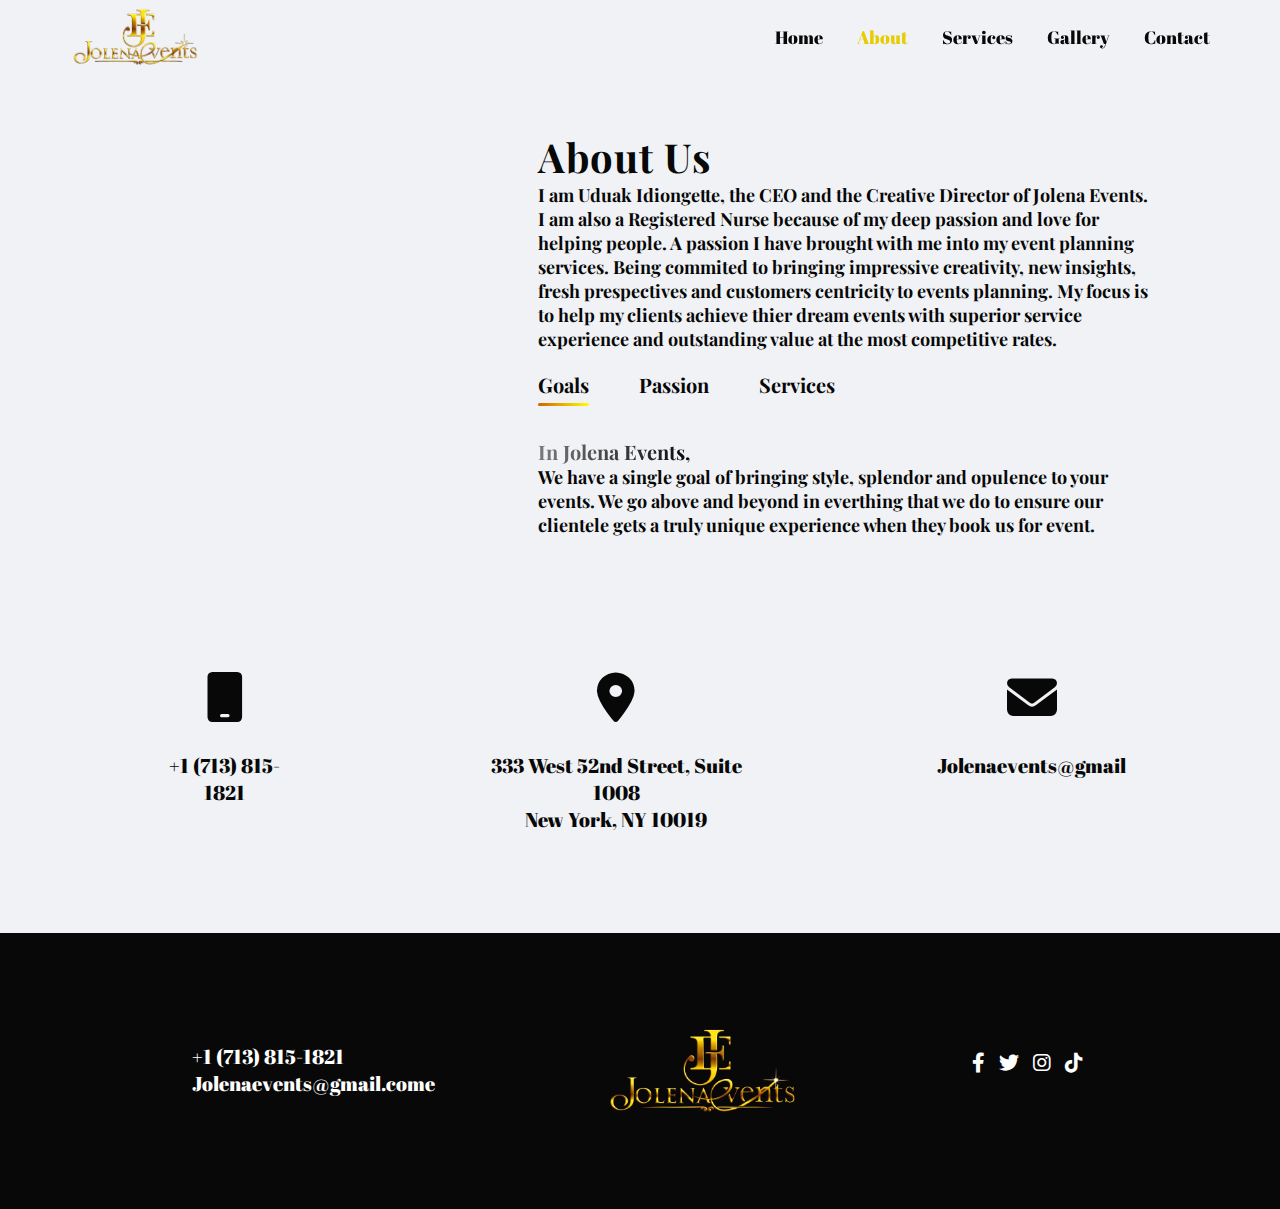
==== Aboutus.html @ 5bd6741c "init" ====
<!DOCTYPE html>
<html lang="en">
<head>
    <meta charset="UTF-8">
    <meta http-equiv="X-UA-Compatible" content="IE=edge">
    <meta name="viewport" content="width=device-width, initial-scale=1.0">
    <title>About Jolena Events</title>
    <!-- Font Awesome -->
    <link rel="stylesheet" href="./css/all.css">
    <!-- Fonts -->
    <link rel="stylesheet" href="/css/fonts.css">
    <!--Owl carousel-->
    <link rel="stylesheet" href="./css/owl.carousel.min.css">
    <link rel="stylesheet" href="./css/owl.theme.default.min.css">
    <!--AOS library-->
    <link rel="stylesheet" href="./css/aos.css">
    <!-- Custom Style -->
    <link rel="stylesheet" href="./css/Aboutus.css">
    <link rel="shortcut icon" href="./css/assets/Jolena Events Favicon.png"  type="image/x-icon">
</head>
<body>

    <!-- header start -->
<header class="header">
    <div class="container3">
        <div class="row align-items-center justify-content-between">
            <div class="brand-name">
                <img src="./css/assets/jolena Image resized.png" class="logo" style="height: 4rem;" alt="">
            </div>
            <div class="hamburger-btn" id="hamburger-btn">
                <div>
                  <span class="line-1"></span>
                  <span class="line-2"></span>
                  <span class="line-3"></span>
                </div>
              </div>
            <div class="nav">
                <ul>
                    <li><a href="Home.html">Home</a></li>
                    <li><a href="#" class="active">About</a></li>
                    <li><a href="Services.html">Services</a></li    >
                    <li><a href="Gallery.html">Gallery</a></li>
                    <li><a href="Contacts.html">Contact</a></li>
                </ul>
            </div>
        </div>
    </div>
</header>
<!-- header end -->

    <!-- ------about------ --> 
        <div id="about">
            <div class="container"> 
                <div class="row">
                    <div class="about-col-1" data-aos="zoom-in-down" data-aos-duration="1000" data-aos-delay="200">
                        <img src="./assets/IMG_6799.PNG" alt="">
                    </div> 
                    <div class="about-col-2">
                        <h1 class="sub-title">About Us</h1> 
                        <p class="acp">I am Uduak Idiongette, the CEO and the Creative Director of Jolena Events. <br> I am also a Registered Nurse because
                            of my deep passion and love for helping people. A passion I have brought with me into my event planning services.
                            Being commited to bringing impressive creativity, new insights, fresh prespectives and customers centricity
                            to events planning. My focus is to help my clients achieve thier dream events with superior service experience and outstanding value at the most competitive
                            rates.
                        </p>    
                            <div class="tab-titles">
                                <p class="tab-links active-link" onclick="opentab('Our Goal')">Goals</p>
                                <p class="tab-links" onclick="opentab('Passion')">Passion</p>
                                <p class="tab-links" onclick="opentab('Services')">Services</p>
                            </div>

                            <div class="tab-contents active-tab" id="Our Goal">
                                    <span>In Jolena Events,</span> <br> <p>We have a single goal of bringing style, splendor and opulence
                                    to your events. We go above and beyond in everthing that we do to ensure our clientele
                                    gets a truly unique experience when they book us for event.</p> 
                            </div>
                            <div class="tab-contents" id="Passion">
                                <span>My passion</span> <br> <P>For Events Planning started way back in high school; planning surprise parties for
                                    friends to planning family events. Today I come with well over a decade of Industry experience, vendor relationships
                                    and goodwill which I leverage to plan and succesfully deliver weddings, birthday events as well as other social and
                                    Corparate events including conferences, galas etc.
                                </P>
                            </div> 
                            <div class="tab-contents" id="Services">
                                <span>We are a one-stop shop for all your events.</span> <br> <p>We distinguish ourselves with superior services 
                                    delivery from conceptualization, through theming, planning and sound execution of your event.
                                    Be it Birthday parties, gradution, wedding, intimate ceremony, engagement, kid's parties. Just know we are here for
                                    you.<a href="#">Learn More</a>
                                </p>
                            </div> 
                        </div>
                    </div>
                </div>
            </div>
        </div>
    
    <!-- home contact -->
    <div id="home-contact">
        <div class="container2">
            <div class="home-list">
                <div>
                    <i class="fa-solid fa-mobile"></i>
                    <p>+1 (713) 815-1821</p>
                </div>
                <div>
                    <i class="fas fa-map-marker-alt"></i>
                    <p>333 West 52nd Street, Suite 1008 <br> New York, NY 10019</p>
                </div>
                <div>
                    <i class="fas fa-envelope"></i>
                    <p>Jolenaevents@gmail</p>
                </div>
            </div>
        </div>
    </div>
<!-- home contact end -->
<!-- footer start -->
<footer>
    <div class="footer" style="height: 100%;">
        <div class="container-footer">
            <div class="quicklinks">
                <p>+1 (713) 815-1821</p>
                <p>Jolenaevents@gmail.come</p>
            </div>
            <div class="logo2">
                <img src="./css/assets/jolena Image resized.png" style="height: 6rem;" alt="">
            </div>
            <div class="follow">
                <i class="fab fa-facebook-f"></i>
                <i class="fab fa-twitter"></i>
                <a href="https://instagram.com/jolenaevents_?igshid=ZjE2NGZiNDQ="><i class="fab fa-instagram"></i></a>
                <a href="https://www.tiktok.com/@jolenaevents?fbclid=PAAabKR7lM6XKFQKBXJzfFiPvjZs_xx0U03we3cGJgPhLUKoy5DLqd8iB_T5k"><i class="fab fa-tiktok"></i></a>
            </div>            
        </div>
    </div>
</footer>
<!-- footer ends -->
        <script>
            var menu = document.getElementById("hamburger-btn");
            
            menu.onclick = function(){
                menu.classList.toggle("openmenu");
            }
        </script>    
        <script>

            var tablinks = document.getElementsByClassName("tab-links");
            var tabcontents = document.getElementsByClassName("tab-contents");
        
                function opentab(tabname){
                  for(tablink of tablinks){ 
                    tablink.classList.remove("active-link");
                }
                  for(tabcontent of tabcontents){ 
                    tabcontent.classList.remove("active-tab");
                }
                  event.currentTarget.classList.add("active-link");
                  document.getElementById(tabname).classList.add("active-tab");    
                }
        </script>        
</script>
<!--jquery library file-->
<script src="./js/jquery3.6.0.main.js"></script>

<!--Owl carsouel js-->
<script src="./js/owl.carousel.min.js"></script>
<script src="./js/owl.carousel.js"></script>
    
    
<!--Aos library-->
<script src="./js/aos.js"></script>
          
<!--Custom javascript-->
<script src="./js/gallery.js"></script>

<script src="./js/main.js"></script>
</body>
</html>
---- css/fonts.css ----
/* font-family: Clicker */
@font-face{
    font-family: Clicker;
    src: url('../fonts/Clicker_Script/ClickerScript-Regular.ttf');
}

/* font-family: Poppins */
@font-face{
    font-family: Poppins;
    src: url('../fonts/Poppins/Poppins-Regular.ttf');
}

/* font-family: Playfair */
@font-face{
    font-family: Playfair;
    src: url('../fonts/Playfair_Display/static/PlayfairDisplay-Bold.ttf');
}

/* font-family: Abel */
@font-face{
    font-family: Abel;
    src: url('../fonts/Abel/Abel-Regular.ttf');
}

/* font-family: Anton */
@font-face{
    font-family: Anton;
    src: url('../fonts/Anton/Anton-Regular.ttf');
}

/* font-family: Abril FatFace */
@font-face{
    font-family: Abril;
    src: url('../fonts/Abril_Fatface/AbrilFatface-Regular.ttf');
}

/* font-family: Sansita*/
@font-face{
    font-family: Sansita;
    src: url('../fonts/Sansita/Sansita-Regular.ttf');
}

/* font-family: Josefin */
@font-face{
    font-family: Josefin;
    src: url('../fonts/Josefin_Sans/JosefinSans-Italic-VariableFont_wght.ttf');
}

/* font-family: Lexend */
@font-face{
    font-family: Lexend;
    src: url('../fonts/Lexend_Deca/LexendDeca-VariableFont_wght.ttf');
}

/* font-family: Livvic */
@font-face{
    font-family: Livvic;
    src: url('../fonts/Livvic/Livvic-Regular.ttf');
}
---- css/Aboutus.css ----
@import url('../CSS/fonts.css');
:root{
    --bg-black-500: #fcfdff;
    --bg-black-900: #f0f2f5;
    --bg-black-100: #fdf9ff;
    --bg-black-50: #e8dfec;
    --text-black-900: #080808;
    --text-black-700: #504e70;
    --text-gray:#3f4954;

    /* theme font-family */
    --Clicker:'Clicker', cursive;
    --Poppins:'Poppins', cursive;
    --Sansita: 'Sansita', cursive;
    --Abril: 'Abril', cursive;
}

*{
    margin: 0;
    padding: 0;
    font-family: 'Playfair', sans-serif;
    box-sizing: border-box;
}

html{
    scroll-behavior: smooth;
}

body{
    background-color:var(--bg-black-900);
    color:var(--text-black-900);

}
.container{ 
    padding: 10px 10%;
} 

.container2{
    margin: 0 5vw;
}

.container3{
    max-width: 1140px;
    margin: auto;
}

a{
    text-decoration: none;
}

:before,:after{
    box-sizing: border-box;
}

img{
    max-width: 100%;
    vertical-align: middle;
}

header,
section,
footer{
    display: block;
    width: 100%;
}

.row{
    display: flex;
    flex-wrap: wrap;
}

.justify-content-between{
    justify-content: space-between;
}

.align-items-center{
    align-items: center;
}

/* header */

.header{
    position: fixed;
    width: 100%;
    left: 0;
    top: 0;
    z-index: 99;
    transition: all 0.5s ease;
}

.header.fixed{
    background-color: #ffffff;
    box-shadow: 0 2px 4px 0 rgba(0,0,0,.2);
}

.header .logo{
    display: block;
    transition: all 0.5s ease;
}

.hamburger-btn div{
    width: 50px;
    height: 50px;
    margin: -8px;
    position: relative;
    cursor: pointer;
    display: none;
}

.header.fixed .hamburger-btn span{
    transition: all 0.5s ease;
}

.hamburger-btn span{
    background: #080808;
    width: 25px;
    height: 3px;
    display: block;
    position: absolute;
    top: 50%;
    left: 50%;
    transform: translate(-50%, -50%);
    transition: transform 0.5s, width 0.5s;
}

.hamburger-btn .line-1{
    transform: translate(-50%, -10px);
}

.hamburger-btn .line-3{
    transform: translate(-50%, 7px);
}

.openmenu .line-1{
    transform: translate(-50%, -50%) rotate(-45deg);
}

.openmenu .line-2{
    width: 0;
}

.openmenu .line-3{
    transform: translate(-50%, -50%) rotate(45deg);
}

.header .nav{
    font-size: 18px;
    font-weight: 500;
}

.header .nav ul{
    list-style-type: none;
    margin: 0;
    padding-top: 0;
}

.header .nav ul li{
    display: inline-block;
    margin-left: 30px;
}

.header .nav ul li a.active{
    color: #e6cc00;
}

.header .nav ul li a{
    font-family: 'Abril', sans-serif;
    display: block;
    padding: 25px 0;
    transition: scale .2 ease;
    color: #080808;
}

.header .nav ul li a:hover{
    color: #e6cc00;
    scale: 1.05;
}

.header .nav ul li a:active{
    scale: 0.95;
}

 /* home section */
 .home-section{
    min-height: 100vh;
    position: relative;
}

.home-section .slide{
    background-position: center;
    background-size: cover;
    position: absolute;
    z-index: 1;
    left: 0;
    top: 0;
    width: 100%;
    height: 100%;
    opacity: 0;
    visibility: hidden;
    transition: all 1s ease-in-out;
}

.home-section .slide.active{
    opacity: 1;
    visibility: visible;
}

.home-section .slide::before{
    content: '';
    position: absolute;
    left: 0;
    top: 0;
    width: 100%;
    height: 100%;
    background-color: rgba(0,0,0,0.4);
    z-index: -1;
}


.home-section .row{
min-height: 100vh;
}

.home-section .home-content{
    flex: 0 0 100%;
    max-width: 100%;
    padding: 0 15px;
    text-align: center;
}

.home-section .home-content p{
    font-size: 24px;
    color: #ffffff;
    margin: 0 0 15px;
}

.home-section .slide.active .home-content p{
    opacity: 0;
    animation: fadeInTop 1s ease forwards;
}

@keyframes fadeInTop {
    0%{
        transform: translateY(-50px);
    }
    100%{
        opacity: 1;
        transform: translateY(0px);
    }
}

.home-section .home-content h1{
    font-size: 80px;
    color: #ffffff;
    margin: 0;
    font-weight: normal;
    font-family:var(--Clicker);
}

.home-section .slide.active .home-content h1{
    opacity: 0;
    animation: fadeInTop 1s ease forwards;
    animation-delay: 0.5s;
}

.home-section .home-content span{
    font-size: 18px;
    display: inline-block;
    border: 2px solid #ffffff;
    border-radius: 8px;
    padding: 6px 10px;
    margin: 15px 0 0;
    transition: scale .2 ease;
    letter-spacing: 0.5px;
}

.home-section .home-content span:hover{
    scale: 1.05;
}

.home-section .home-content span:active{
    scale: 0.95;
}

.home-section .home-content span a{
    color: #ffffff;
    font-weight: 100;
}

.home-section .slide.active .home-content span{
    opacity: 0;
    animation: fadeInTop 1s ease forwards;
    animation-delay: 1s;
}

/* -----------about------------ */
#about{ 
    padding: 120px 0;
    color: #080808;
} 
.row{ 
    display: flex;
    justify-content: space-between; 
    flex-wrap: wrap;
} 
.about-col-1{ 
   flex-basis: 35%;
} 
.about-col-1 img{ 
    width: 100%; 
    border-radius: 50%;
} 

.about-col-2{ 
    flex-basis: 60%;
} 
.sub-title{ 
    font-size: 40px;
    font-weight: 600;
    color: #080808;
    letter-spacing: 1px;
}

.acp{
    font-weight: 600;
    font-family: 'Playfair', sans-serif;
    font-size: 18px;
    text-align: left;
}
.tab-titles{ 
    display: flex; 
    margin: 20px 0 40px;
} 
.tab-links{ 
    margin-right: 50px; 
    font-size: 20px;
    font-weight: 600;
    cursor: pointer;
    position: relative;
} 
.tab-links::after{ 
    content:'';
    width: 0;
    border-radius: 5px;
    height: 3px; 
    background: linear-gradient(to right, #cc6600 0%, #ffff00 100%);
    position: absolute;
    left: 0%;
    bottom: -8px;
    transition: 0.5s;
} 
.tab-links.active-link::after{
    width: 100%;
} 
.tab-contents p{
    font-family: 'Playfair', sans-serif;
    font-weight: 600;
    font-size: 18px;
    text-align: left;
} 

.tab-contents p a{
    font-family: 'Playfair', sans-serif;
    display: block;
    color: #222222;
    text-decoration: none;
    letter-spacing: 0.5px;
    font-size: 15px;
    transition: scale .1 ease;
}

.tab-contents p a:hover{
    font-weight: 100;
    color: rgb(224, 184, 4);
    scale: 1;
}

.tab-contents p a:active{
    scale: 0.95;
}

.tab-contents span{
    background: linear-gradient(to right, #7c7b7b 0%, #080808 100%);
    -webkit-background-clip: text;
    color: transparent;
    font-size: 20px;
    font-weight: 600;
} 
.tab-contents{ 
    display: none;
}
.tab-contents.active-tab{ 
    display: block;
} 

/* contact items */

.home-list{
    margin: 5px 0 100px 0;
    top: 50px;
    display: flex;
    justify-content: center;
}

.home-list div{
    padding:0 90px;
    font-size: 13px;
    font-weight: 300;
}

.home-list div i{
    font-size: 50px;
    margin-bottom: 30px;
    display: flex;
    justify-content: center;
}

.home-list div p{
    font-family: 'Abril', sans-serif;
    text-align: center;
    font-size: 20px;
}

/* Footer */
.container-footer{
    background: #080808;
    padding: 90px 15%;
    display: flex;
    justify-content: space-between;
}

.quicklinks{
    padding-top: 20px;
}

.quicklinks p{
    text-align: justify;
    font-size: 20px;
    color: #fff;
    font-family: 'Abril', sans-serif;
}

.follow{
    padding-top: 30px;
}

.follow i{
    font-size: 20px;
    padding: 0 5px;
    transition: scale .2 ease;
    color: #fff;
}

.follow i:hover{
    scale: 1.05;
    color: #ffab00;
}

.follow i:active{
    scale: 0.95;
}

/* Responsive Design */
@media(max-width: 1200px){
    .home-list{
        display: block;
        top: 0;
    }

    .home-list div{
        padding: 40px 0;
        font-size: 13px;
        font-weight: 300;
    }

    .header .nav ul{
        margin-right: 30px;
    }

}

@media(max-width: 767px){
    .header .logo{
        margin-top: 5px;
        margin-left: 10px;
    }

    .header .hamburger-btn div{
        display: flex;
        margin-right: 2px;
    }

    .header .nav{
        flex: 0 0 100%;
        max-width: 100%;
        background-color: #ffffff;
        display: none;
    }

    .header .nav ul li{
        display: block;
        margin-left: 5;
    }

    .header .nav ul li a{
        padding: 20px 0;
        color: #080808;
        transition: all 0.5s ease;    
    }

    .header .nav ul li a:hover{
        color: #e6cc00;
        scale: 1.05;
    }
    

    .container-footer{
        display: block;
        text-align: center;
        align-items: center;
    }

    .quicklinks p{
        text-align: center;
    }

    .logo2{
        margin-top: 50px;
    }

    .follow{
        margin-top: 50px;
    }

    footer{
        height: 70vh;
        background: #080808;
        justify-content: space-between;
    }
}

@media only screen and (max-width: 700px){
    .sub-title{
        font-size: 40px;
        text-align: center;
    }
    .acp{
        font-size: 18px;
        text-align: center;
    }    
    .about-col-1, .about-col-2{
        flex-basis: 100%;
    }
    .about-col-1{
        margin-bottom: 30px;
    }
    .about-col-2{
        font-size: 14px;
    }
    .tab-links{
        font-size: 18px;
        margin-right: 20px;
    }
    .tab-contents p{
        text-align: center;
    }
}
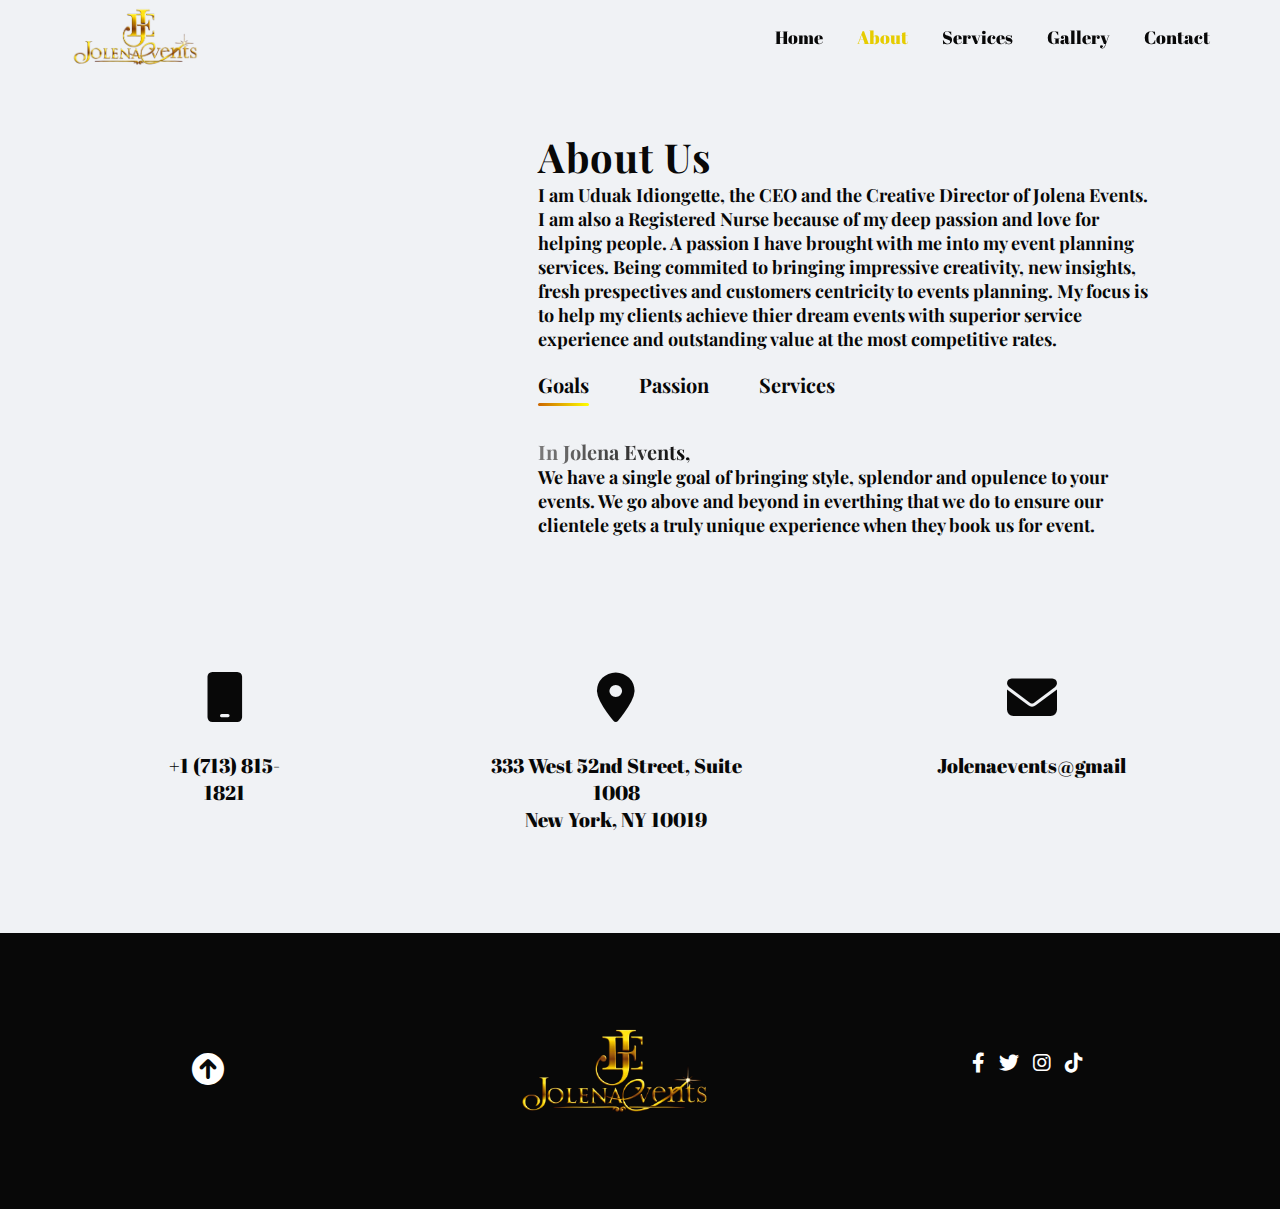
==== commit 7fb16fb3: "init" ====
--- a/Aboutus.html
+++ b/Aboutus.html
@@ -36,7 +36,7 @@
               </div>
             <div class="nav">
                 <ul>
-                    <li><a href="Home.html">Home</a></li>
+                    <li><a href="index.html">Home</a></li>
                     <li><a href="#" class="active">About</a></li>
                     <li><a href="Services.html">Services</a></li    >
                     <li><a href="Gallery.html">Gallery</a></li>
@@ -118,9 +118,8 @@
 <footer>
     <div class="footer" style="height: 100%;">
         <div class="container-footer">
-            <div class="quicklinks">
-                <p>+1 (713) 815-1821</p>
-                <p>Jolenaevents@gmail.come</p>
+            <div class="move-up">
+                <span><i class="fas fa-arrow-circle-up fa-2x"></i></span>
             </div>
             <div class="logo2">
                 <img src="./css/assets/jolena Image resized.png" style="height: 6rem;" alt="">
@@ -171,8 +170,6 @@
 <script src="./js/aos.js"></script>
           
 <!--Custom javascript-->
-<script src="./js/gallery.js"></script>
-
-<script src="./js/main.js"></script>
+<script src="./js/mainnewtemp.js"></script>
 </body>
 </html>--- a/css/Aboutus.css
+++ b/css/Aboutus.css
@@ -429,15 +429,29 @@
     justify-content: space-between;
 }
 
-.quicklinks{
-    padding-top: 20px;
-}
-
-.quicklinks p{
-    text-align: justify;
-    font-size: 20px;
-    color: #fff;
-    font-family: 'Abril', sans-serif;
+.move-up{
+    padding-top: 30px;
+}
+
+.move-up:hover{
+    scale: 1.05;
+}
+
+.move-up:active{
+    scale: 0.95;
+}
+
+.move-up span{
+    color: #ffffff;
+    cursor: pointer;
+}
+
+.move-up span:hover{
+    color: #ffab00;
+}
+
+.logo2{
+    margin-left: 4%;
 }
 
 .follow{
@@ -499,33 +513,34 @@
 
     .header .nav ul li{
         display: block;
-        margin-left: 5;
+        margin: 0;
+        padding: 0;
     }
 
     .header .nav ul li a{
-        padding: 20px 0;
+        padding: 20px 20px;
         color: #080808;
-        transition: all 0.5s ease;    
-    }
-
-    .header .nav ul li a:hover{
-        color: #e6cc00;
-        scale: 1.05;
-    }
-    
+        transition: all 0.5s ease;   
+    }
+
+    .header .nav ul li:hover{
+        background-color: #f0f4fa;
+        transition: none;
+    }
 
     .container-footer{
         display: block;
         text-align: center;
         align-items: center;
-    }
-
-    .quicklinks p{
-        text-align: center;
+    }    
+    .move-up{
+        margin-bottom: 70px;
+        margin-left: 6%;
     }
 
     .logo2{
         margin-top: 50px;
+        margin-left: 0;
     }
 
     .follow{
